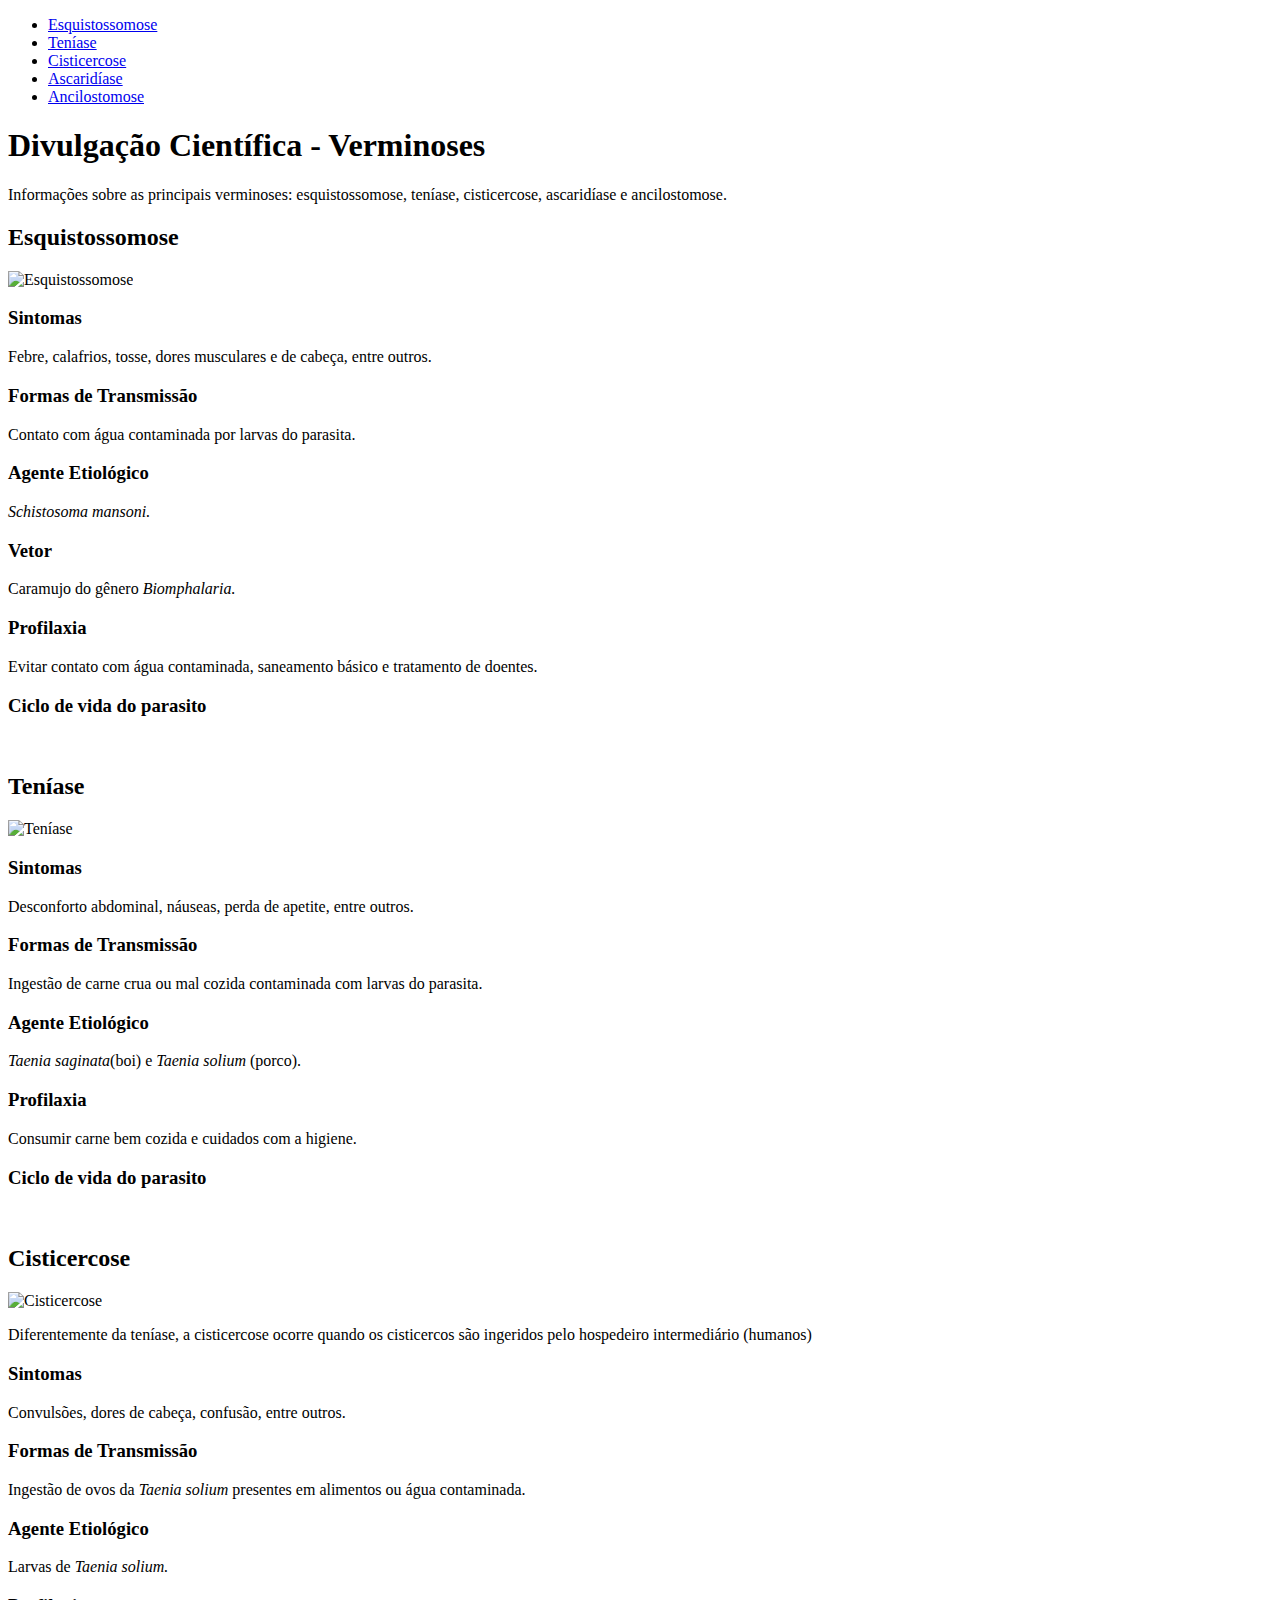
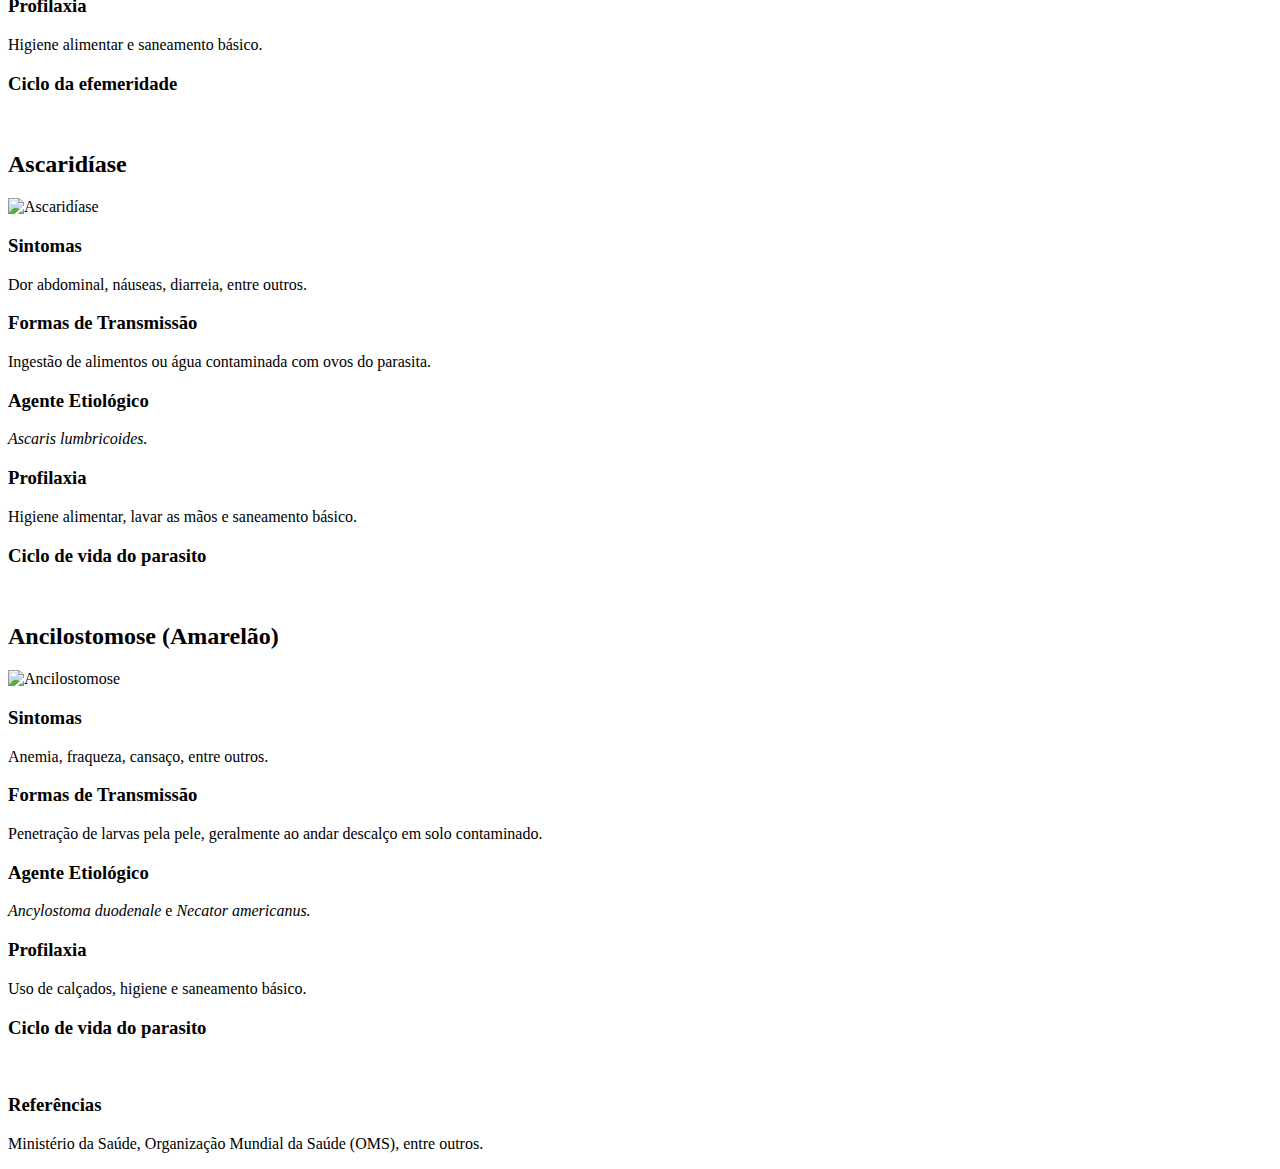
==== index.html @ bf527a82 "Add files via upload" ====
<!DOCTYPE html>
<html lang="pt-BR">
<head>
    <meta charset="UTF-8">
    <meta name="viewport" content="width=device-width, initial-scale=1.0">
    <title>Divulgação Científica - Verminoses</title>
    <link rel="stylesheet" href="style.css">
</head>
<body>
    <header>
        <nav>
            <ul>
                <li><a href="#esquistossomose">Esquistossomose</a></li>
                <li><a href="#teniase">Teníase</a></li>
                <li><a href="#cisticercose">Cisticercose</a></li>
                <li><a href="#ascaridiase">Ascaridíase</a></li>
                <li><a href="#ancilostomose">Ancilostomose</a></li>
            </ul>
        </nav>
        <h1>Divulgação Científica - Verminoses</h1>
        <p>Informações sobre as principais verminoses: esquistossomose, teníase, cisticercose, ascaridíase e ancilostomose.</p>
    </header>
    <main>
        <section id="esquistossomose">
            <h2>Esquistossomose</h2>
            <img src="brasil-saude-1708505506.jpeg" alt="Esquistossomose">
            <h3>Sintomas</h3>
            <p>Febre, calafrios, tosse, dores musculares e de cabeça, entre outros.</p>
            <h3>Formas de Transmissão</h3>
            <p>Contato com água contaminada por larvas do parasita.</p>
            <h3>Agente Etiológico</h3>
            <p><i>Schistosoma mansoni.</i> </p>
            <h3>Vetor</h3>
            <p>Caramujo do gênero <i>Biomphalaria.</i></p>
            <h3>Profilaxia</h3>
            <p>Evitar contato com água contaminada, saneamento básico e tratamento de doentes.</p>
            <h3>Ciclo de vida do parasito</h3>            
            <img src="1.jpg" alt="">
        </section>

        <section id="teniase">
            <h2>Teníase</h2>
            <img src="tenia.webp" alt="Teníase">
            <h3>Sintomas</h3>
            <p>Desconforto abdominal, náuseas, perda de apetite, entre outros.</p>
            <h3>Formas de Transmissão</h3>
            <p>Ingestão de carne crua ou mal cozida contaminada com larvas do parasita.</p>
            <h3>Agente Etiológico</h3>
            <p><i>Taenia saginata</i>(boi) e <i>Taenia solium</i> (porco).</p>
            <h3>Profilaxia</h3>
            <p>Consumir carne bem cozida e cuidados com a higiene.</p>
            <h3>Ciclo de vida do parasito</h3>            
            <img src="teniase_435_l.webp" alt="">
        </section>

        <section id="cisticercose">
            <h2>Cisticercose</h2>
            <img src="Cisticercose-aumentam-os-casos-da-doenca-no-Brasil.webp" alt="Cisticercose">
            <p>Diferentemente da teníase, a cisticercose ocorre quando os cisticercos são ingeridos pelo hospedeiro intermediário (humanos)</p>
            <h3>Sintomas</h3>
            <p>Convulsões, dores de cabeça, confusão, entre outros.</p>
            <h3>Formas de Transmissão</h3>
            <p>Ingestão de ovos da <i>Taenia solium</i> presentes em alimentos ou água contaminada.</p>
            <h3>Agente Etiológico</h3>
            <p>Larvas de <i>Taenia solium.</i></p>
            <h3>Profilaxia</h3>
            <p>Higiene alimentar e saneamento básico.</p>
            <h3>Ciclo da efemeridade</h3>            
            <img src="neurocisticercose-1200x900-cropped.webp" alt="">
        </section>

        <section id="ascaridiase">
            <h2>Ascaridíase</h2>
            <img src="ascaris.jpg" alt="Ascaridíase">
            <h3>Sintomas</h3>
            <p>Dor abdominal, náuseas, diarreia, entre outros.</p>
            <h3>Formas de Transmissão</h3>
            <p>Ingestão de alimentos ou água contaminada com ovos do parasita.</p>
            <h3>Agente Etiológico</h3>
            <p><i>Ascaris lumbricoides.</i></p>
            <h3>Profilaxia</h3>
            <p>Higiene alimentar, lavar as mãos e saneamento básico.</p>
            <h3>Ciclo de vida do parasito</h3>
            <img src="Ciclo-do-ascaris-lumbricoides.webp" alt="">
        </section>

        <section id="ancilostomose">
            <h2>Ancilostomose (Amarelão)</h2>
            <img src="ancilostomiase.webp" alt="Ancilostomose">
            <h3>Sintomas</h3>
            <p>Anemia, fraqueza, cansaço, entre outros.</p>
            <h3>Formas de Transmissão</h3>
            <p>Penetração de larvas pela pele, geralmente ao andar descalço em solo contaminado.</p>
            <h3>Agente Etiológico</h3>
            <p><i>Ancylostoma duodenale</i> e <i>Necator americanus.</i></p>
            <h3>Profilaxia</h3>
            <p>Uso de calçados, higiene e saneamento básico.</p>
            <h3>Ciclo de vida do parasito</h3>
            <img src="amarelc3a3o.jpg" alt="">
        </section>
    </main>
    <footer>
        <h3>Referências</h3>
        <p>Ministério da Saúde, Organização Mundial da Saúde (OMS), entre outros.</p>
    </footer>
</body>
</html>
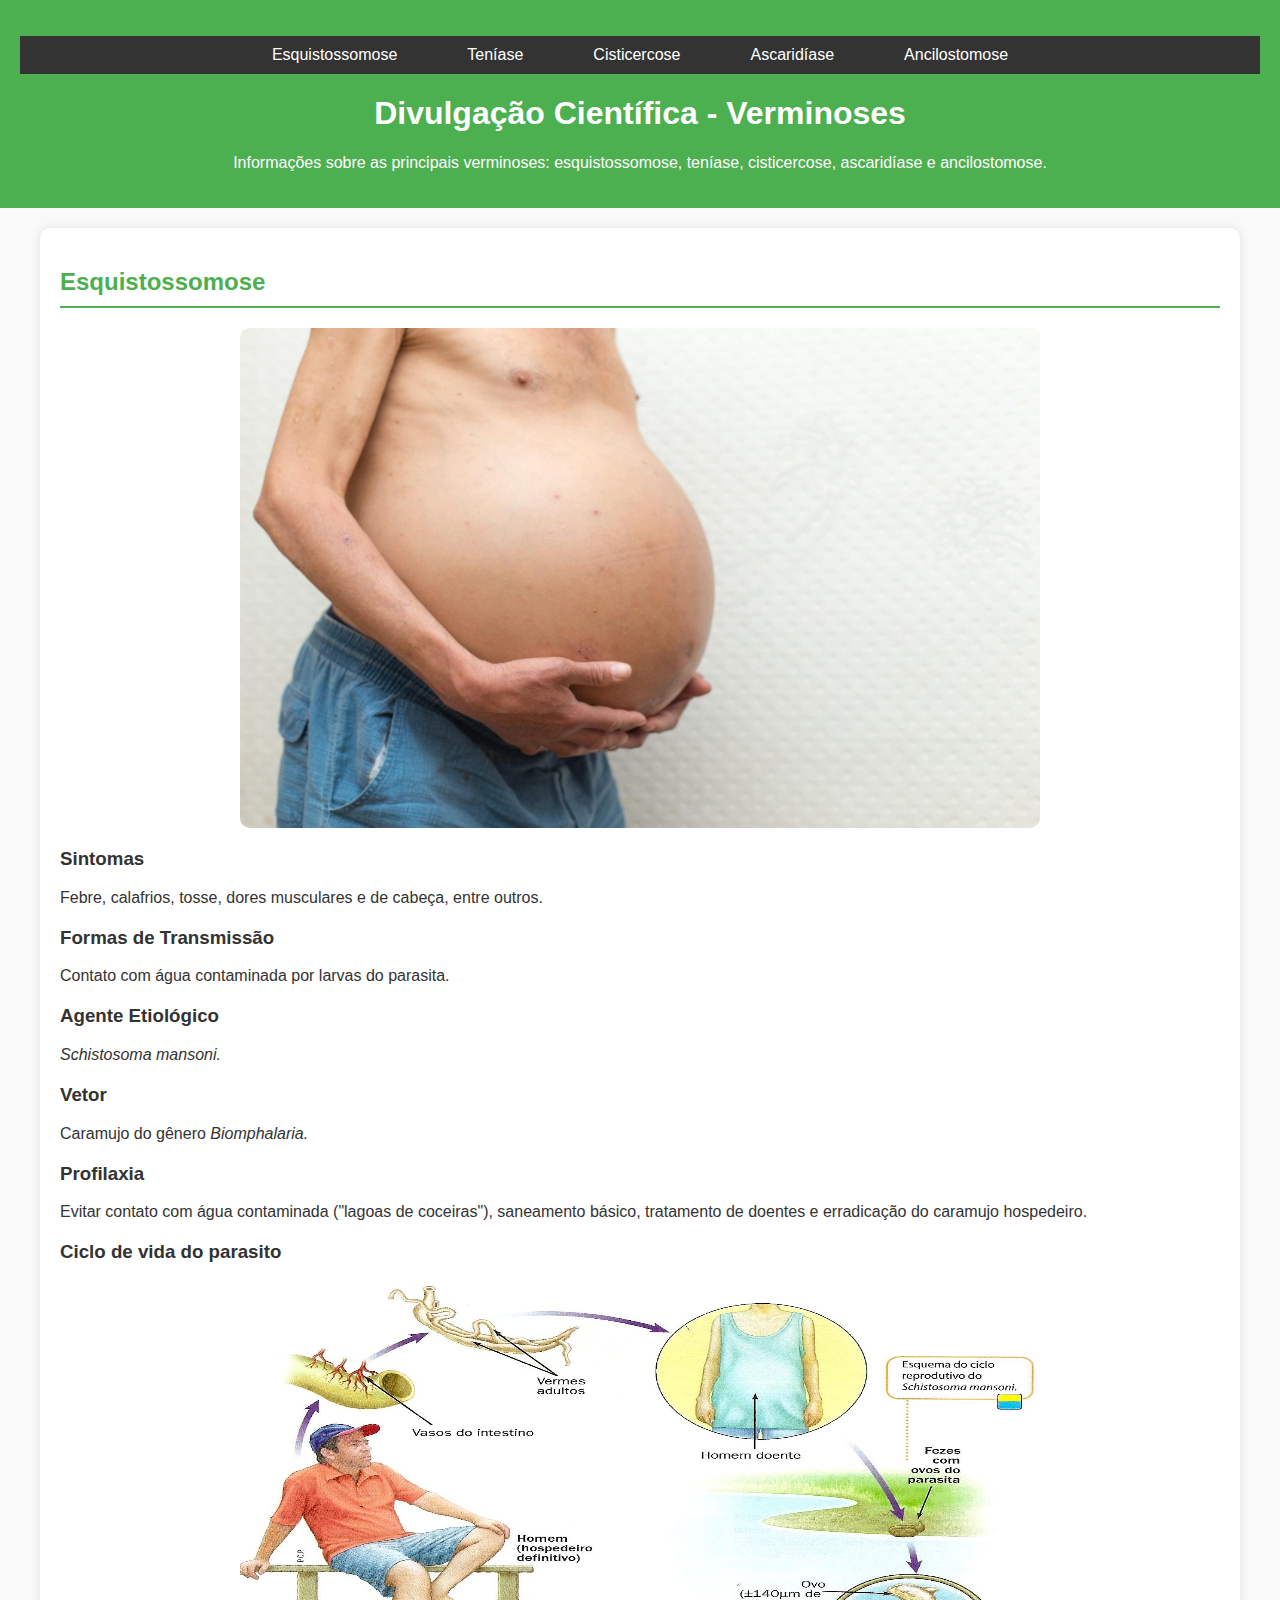
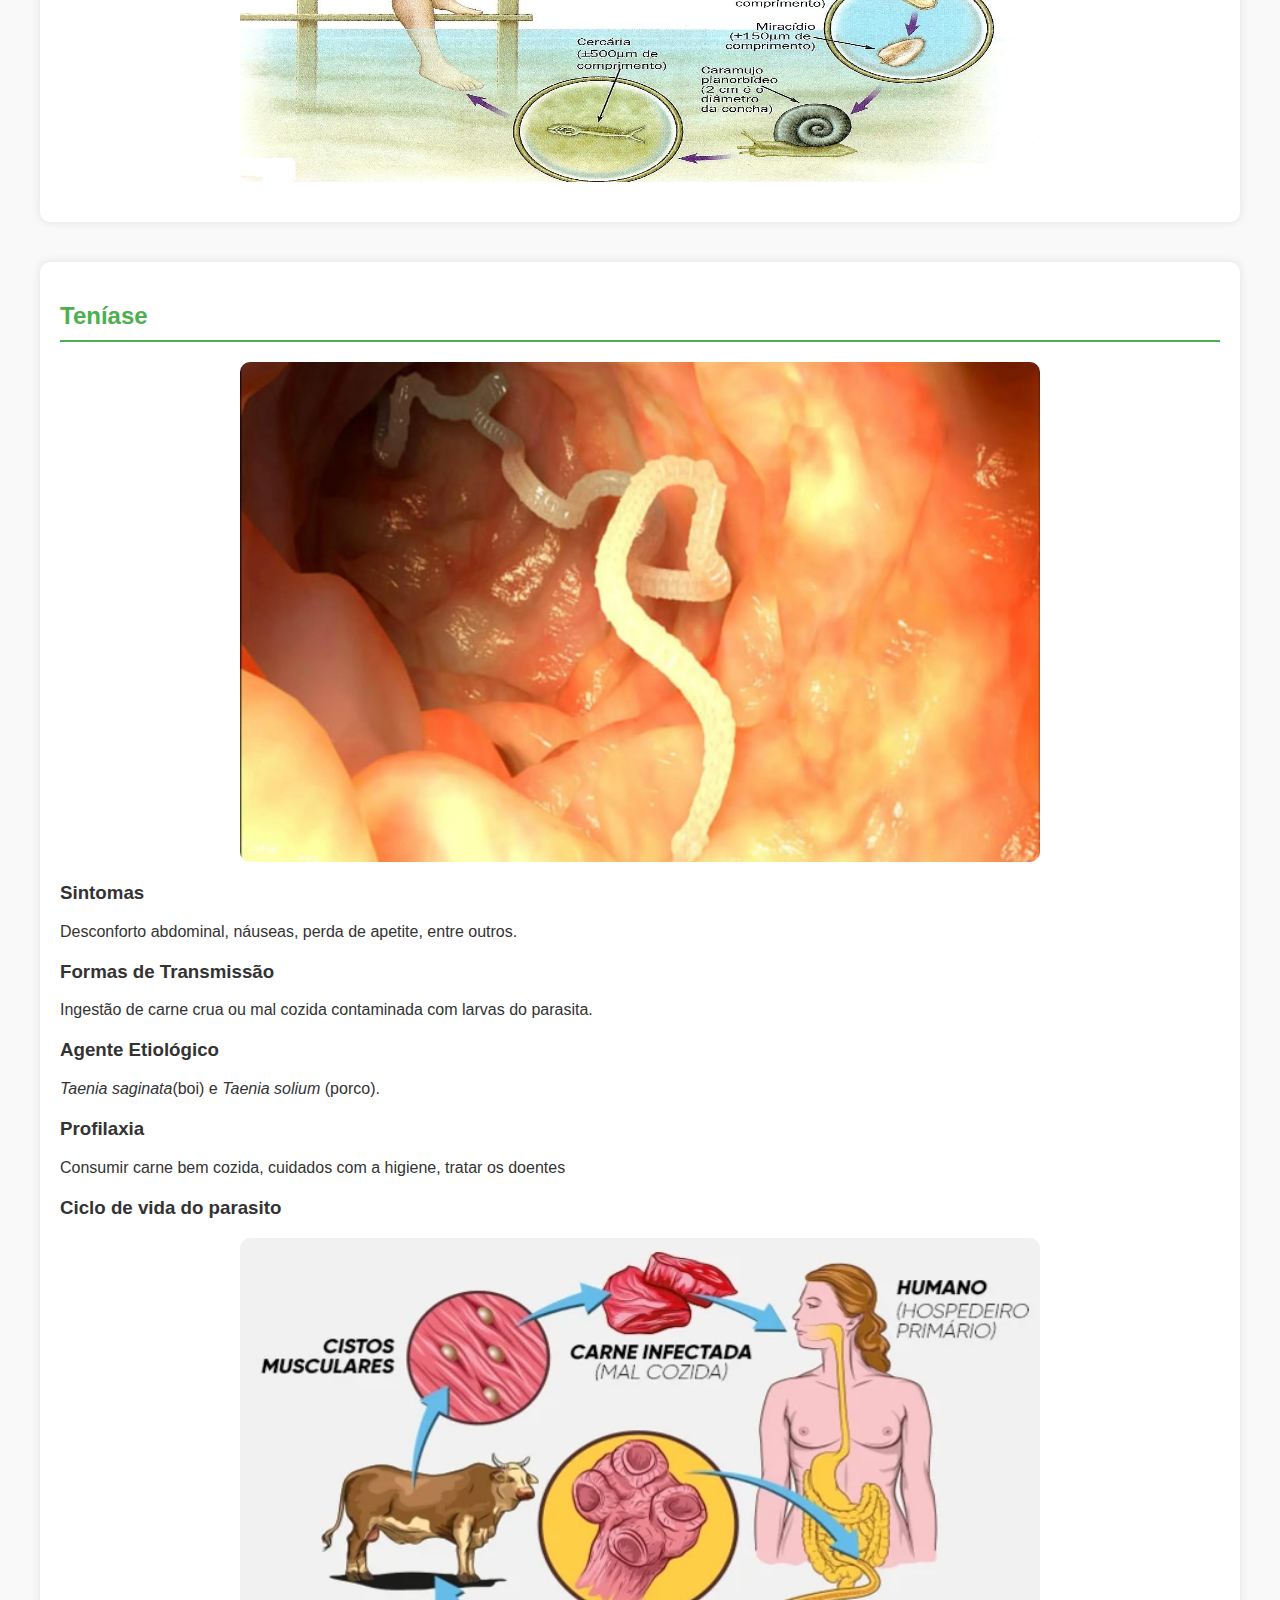
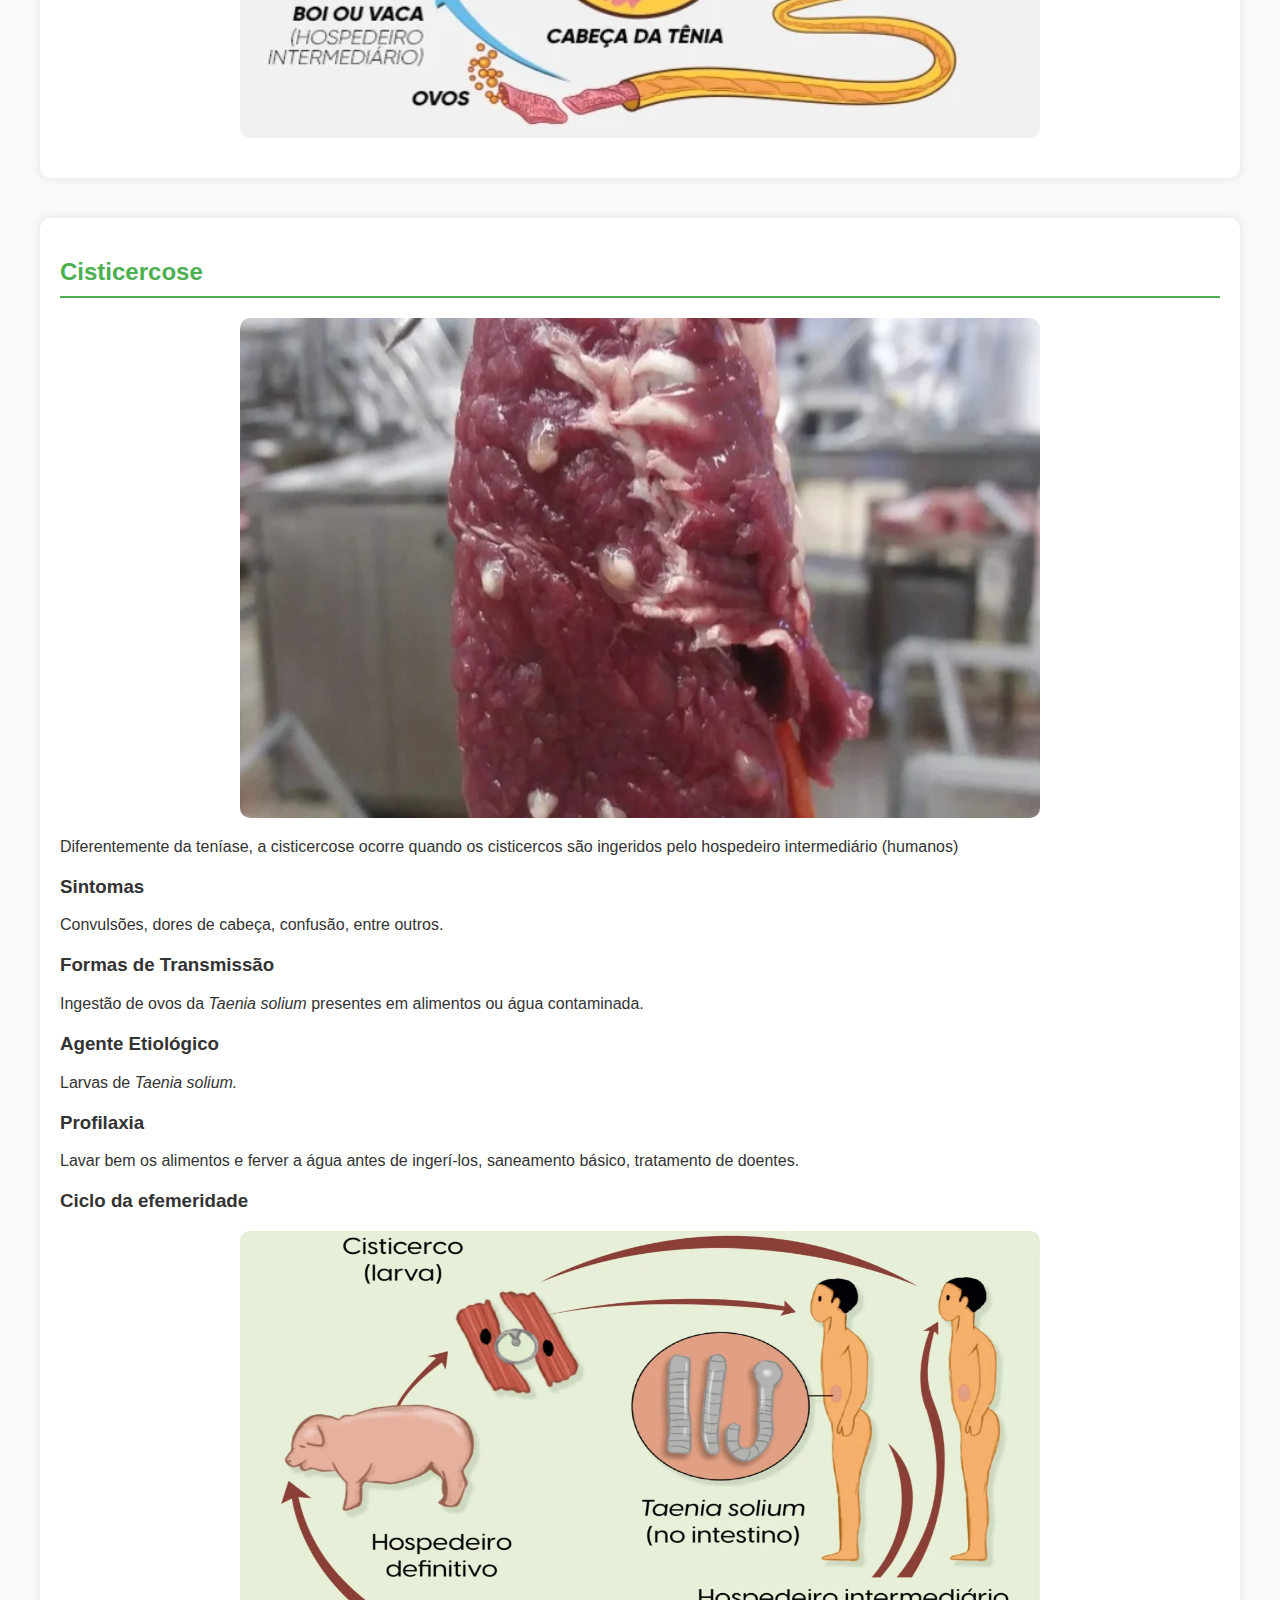
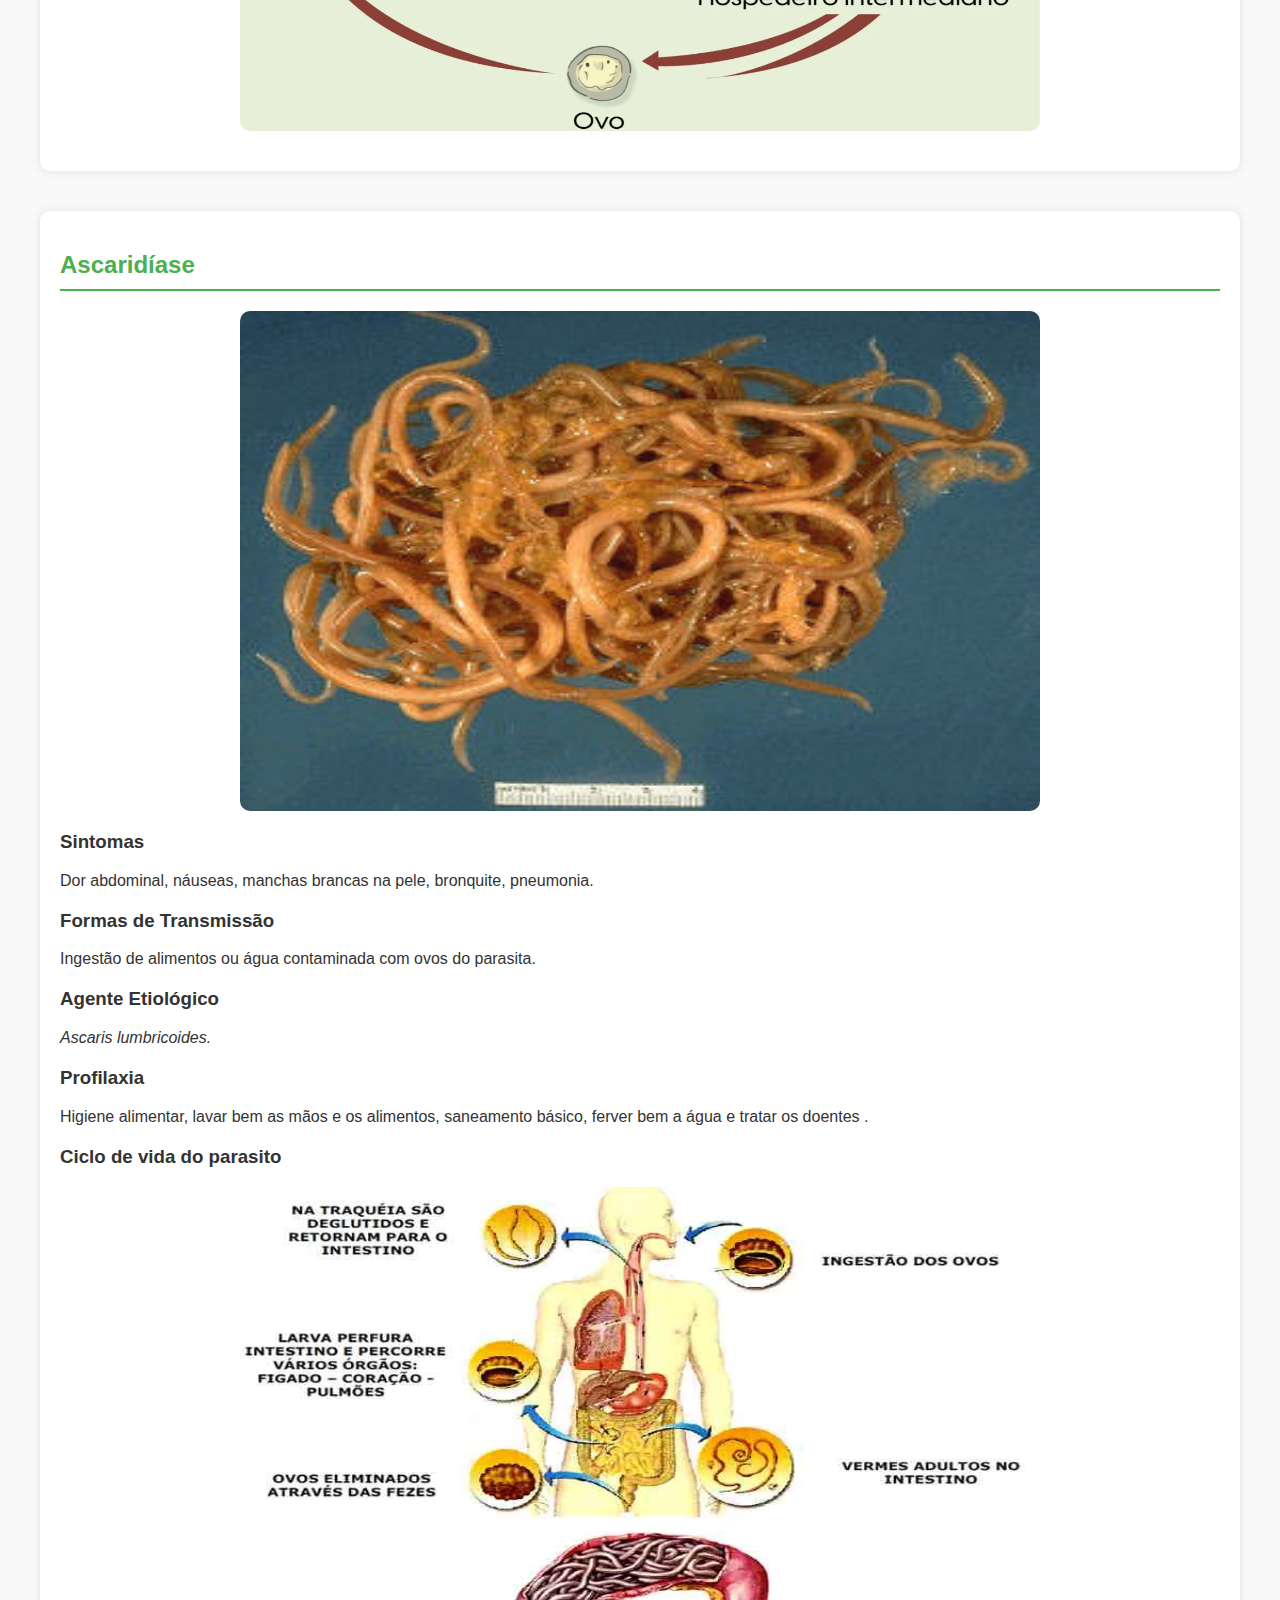
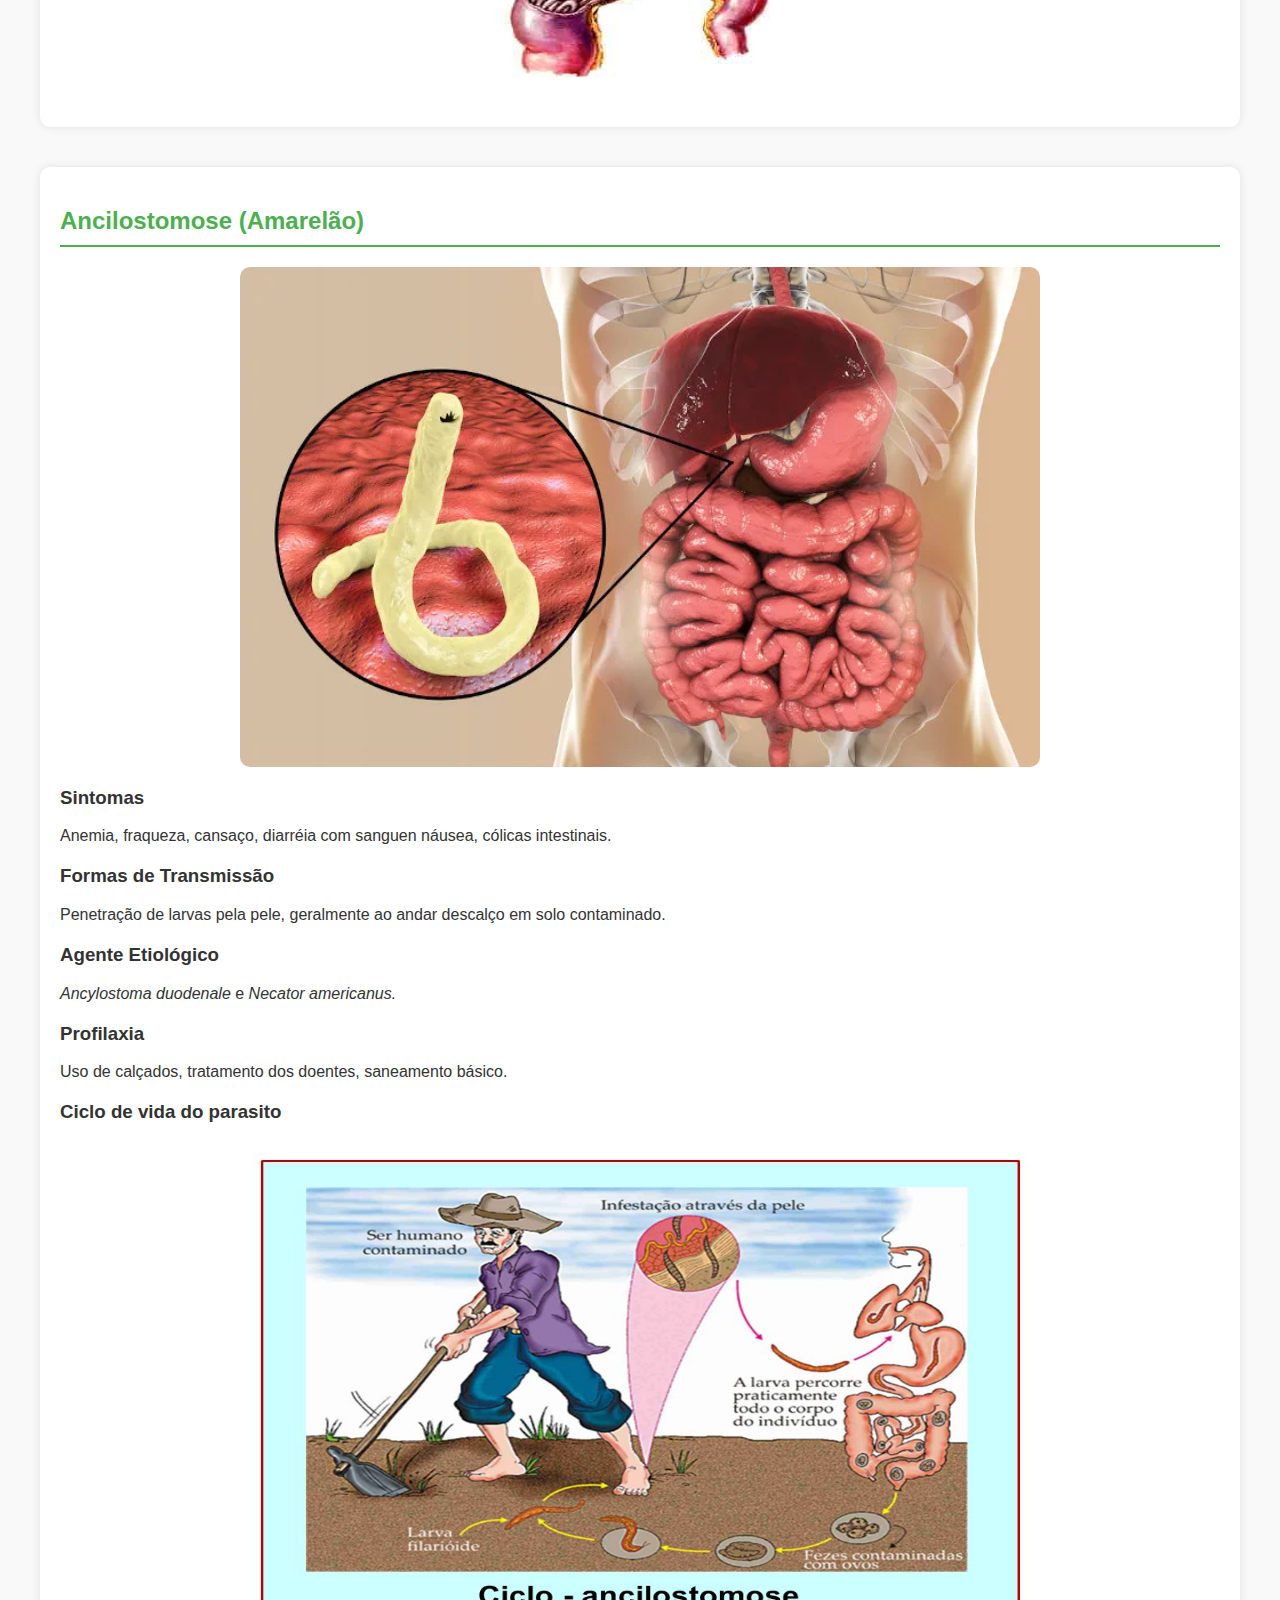
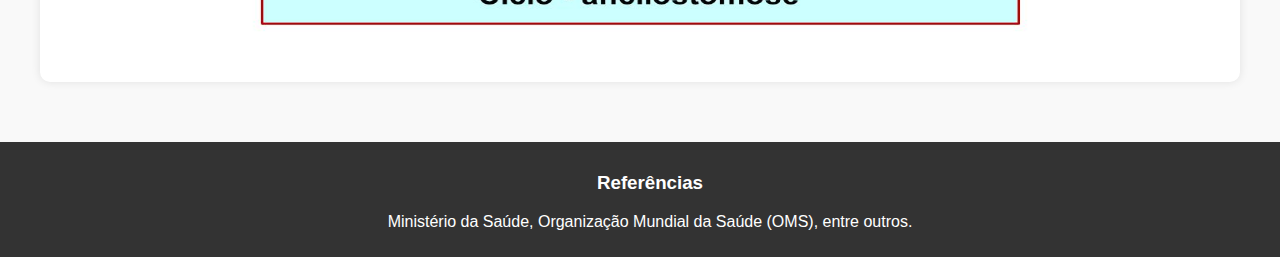
==== commit 7a427557: "Add files via upload" ====
--- a/index.html
+++ b/index.html
@@ -33,7 +33,7 @@
             <h3>Vetor</h3>
             <p>Caramujo do gênero <i>Biomphalaria.</i></p>
             <h3>Profilaxia</h3>
-            <p>Evitar contato com água contaminada, saneamento básico e tratamento de doentes.</p>
+            <p>Evitar contato com água contaminada ("lagoas de coceiras"), saneamento básico, tratamento de doentes e erradicação do caramujo hospedeiro.</p>
             <h3>Ciclo de vida do parasito</h3>            
             <img src="1.jpg" alt="">
         </section>
@@ -48,7 +48,7 @@
             <h3>Agente Etiológico</h3>
             <p><i>Taenia saginata</i>(boi) e <i>Taenia solium</i> (porco).</p>
             <h3>Profilaxia</h3>
-            <p>Consumir carne bem cozida e cuidados com a higiene.</p>
+            <p>Consumir carne bem cozida, cuidados com a higiene, tratar os doentes</p>
             <h3>Ciclo de vida do parasito</h3>            
             <img src="teniase_435_l.webp" alt="">
         </section>
@@ -64,7 +64,7 @@
             <h3>Agente Etiológico</h3>
             <p>Larvas de <i>Taenia solium.</i></p>
             <h3>Profilaxia</h3>
-            <p>Higiene alimentar e saneamento básico.</p>
+            <p>Lavar bem os alimentos e ferver a água antes de ingerí-los, saneamento básico, tratamento de doentes.</p>
             <h3>Ciclo da efemeridade</h3>            
             <img src="neurocisticercose-1200x900-cropped.webp" alt="">
         </section>
@@ -73,13 +73,13 @@
             <h2>Ascaridíase</h2>
             <img src="ascaris.jpg" alt="Ascaridíase">
             <h3>Sintomas</h3>
-            <p>Dor abdominal, náuseas, diarreia, entre outros.</p>
+            <p>Dor abdominal, náuseas, manchas brancas na pele, bronquite, pneumonia.</p>
             <h3>Formas de Transmissão</h3>
             <p>Ingestão de alimentos ou água contaminada com ovos do parasita.</p>
             <h3>Agente Etiológico</h3>
             <p><i>Ascaris lumbricoides.</i></p>
             <h3>Profilaxia</h3>
-            <p>Higiene alimentar, lavar as mãos e saneamento básico.</p>
+            <p>Higiene alimentar, lavar bem as mãos e os alimentos, saneamento básico, ferver bem a água e tratar os doentes .</p>
             <h3>Ciclo de vida do parasito</h3>
             <img src="Ciclo-do-ascaris-lumbricoides.webp" alt="">
         </section>
@@ -88,13 +88,13 @@
             <h2>Ancilostomose (Amarelão)</h2>
             <img src="ancilostomiase.webp" alt="Ancilostomose">
             <h3>Sintomas</h3>
-            <p>Anemia, fraqueza, cansaço, entre outros.</p>
+            <p>Anemia, fraqueza, cansaço, diarréia com sanguen náusea, cólicas intestinais.</p>
             <h3>Formas de Transmissão</h3>
             <p>Penetração de larvas pela pele, geralmente ao andar descalço em solo contaminado.</p>
             <h3>Agente Etiológico</h3>
             <p><i>Ancylostoma duodenale</i> e <i>Necator americanus.</i></p>
             <h3>Profilaxia</h3>
-            <p>Uso de calçados, higiene e saneamento básico.</p>
+            <p>Uso de calçados, tratamento dos doentes, saneamento básico.</p>
             <h3>Ciclo de vida do parasito</h3>
             <img src="amarelc3a3o.jpg" alt="">
         </section>
--- a/style.css
+++ b/style.css
@@ -0,0 +1,104 @@
+body {
+    font-family: 'Helvetica Neue', sans-serif;
+    margin: 0;
+    padding: 0;
+    background-color: #f9f9f9;
+    color: #333;
+}
+
+header {
+    background-color: #4CAF50;
+    color: white;
+    padding: 20px;
+    text-align: center;
+}
+
+nav ul {
+    list-style-type: none;
+    padding: 0;
+    display: flex;
+    justify-content: center;
+    background-color: #333;
+}
+
+nav ul li {
+    margin: 0 15px;
+}
+
+nav ul li a {
+    color: white;
+    text-decoration: none;
+    padding: 10px 20px;
+    display: block;
+}
+
+nav ul li a:hover {
+    background-color: #4CAF50;
+    border-radius: 5px;
+}
+
+main {
+    padding: 20px;
+    max-width: 1200px;
+    margin: 0 auto;
+}
+
+section {
+    margin-bottom: 40px;
+    background: white;
+    padding: 20px;
+    border-radius: 10px;
+    box-shadow: 0 0 10px rgba(0, 0, 0, 0.1);
+}
+
+h2 {
+    color: #4CAF50;
+    border-bottom: 2px solid #4CAF50;
+    padding-bottom: 10px;
+    margin-bottom: 20px;
+}
+
+h3 {
+    margin-top: 20px;
+}
+
+section img {
+    width: 800px;
+    height: 500px;
+    display: block;
+    margin: 0 auto 20px auto;
+    border-radius: 10px;
+}
+
+footer {
+    background-color: #333;
+    color: white;
+    text-align: center;
+    padding: 10px;
+    position: relative;
+    bottom: 0;
+    width: 100%;
+}
+
+@media (max-width: 768px) {
+    nav ul {
+        flex-direction: column;
+    }
+
+    nav ul li {
+        margin: 10px 0;
+    }
+
+    main {
+        padding: 10px;
+    }
+
+    section {
+        padding: 15px;
+    }
+
+    section img {
+        width: 100%;
+        height: auto;
+    }
+}
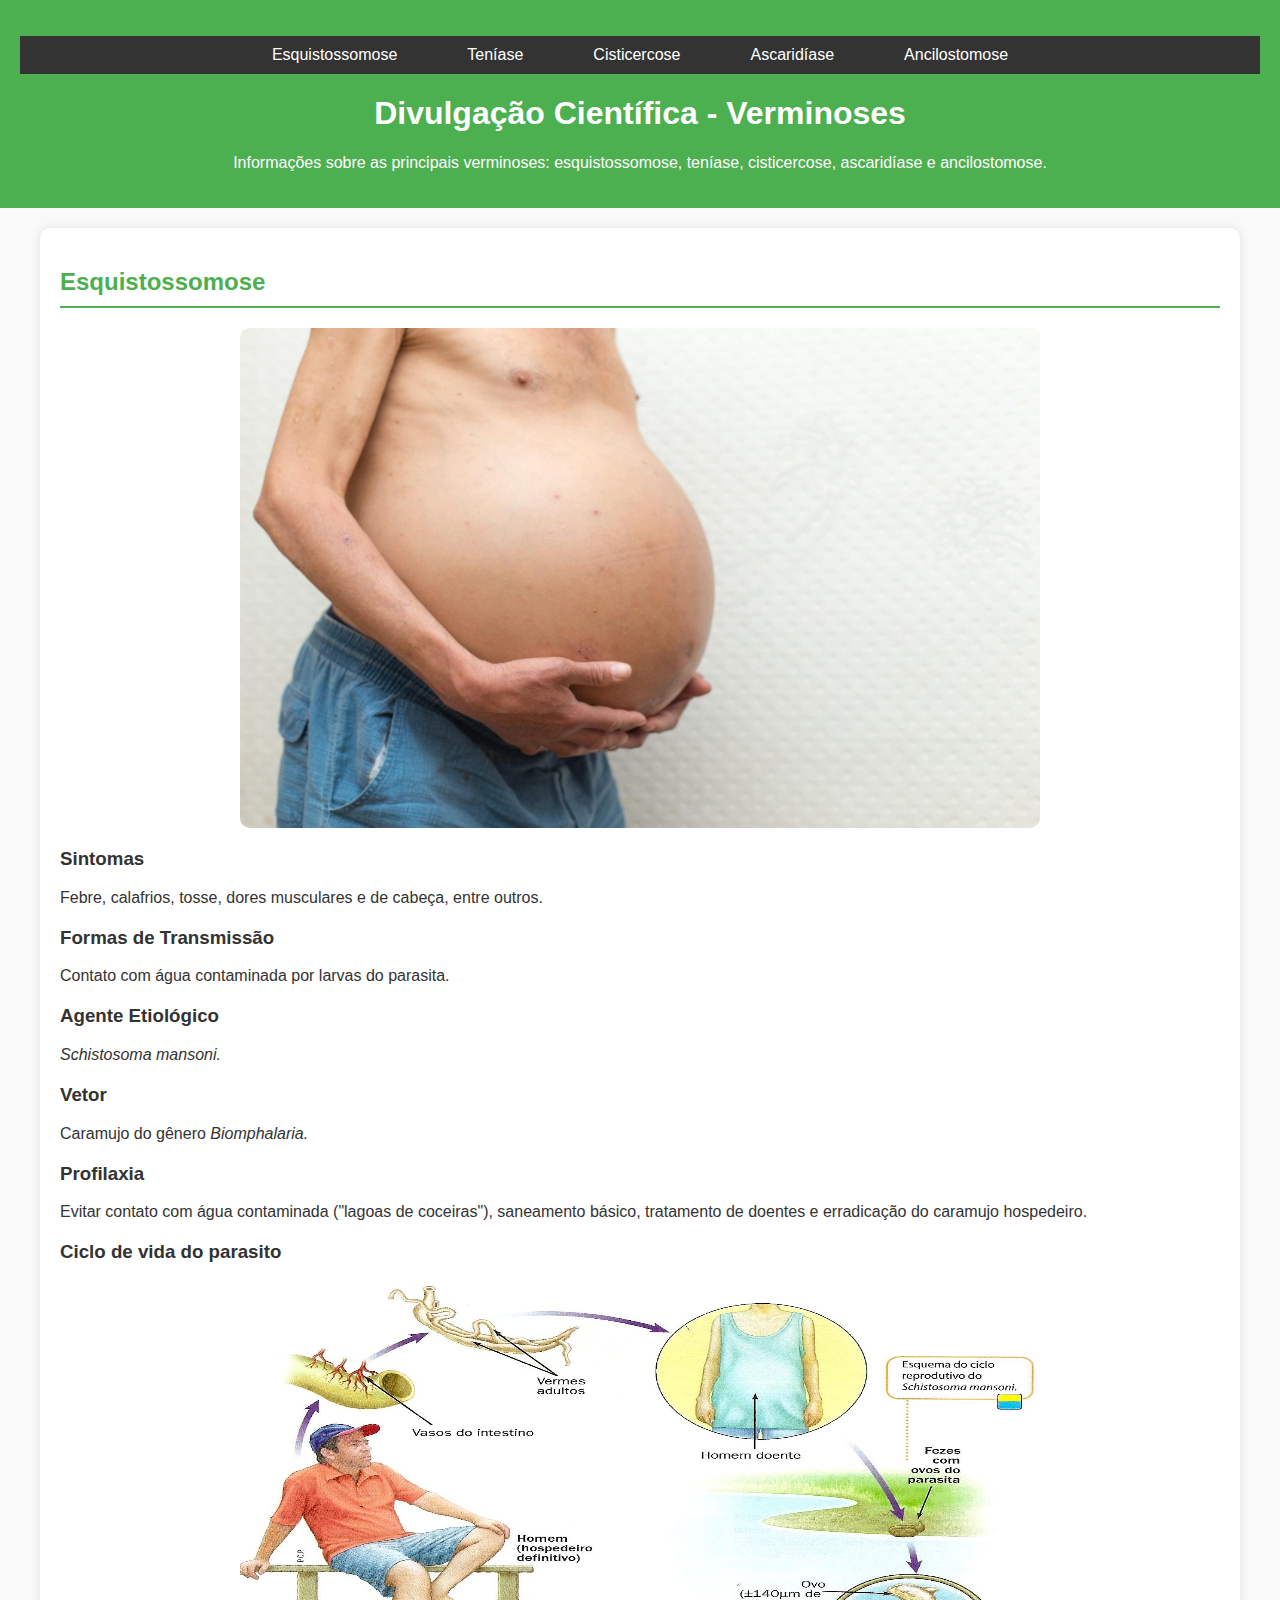
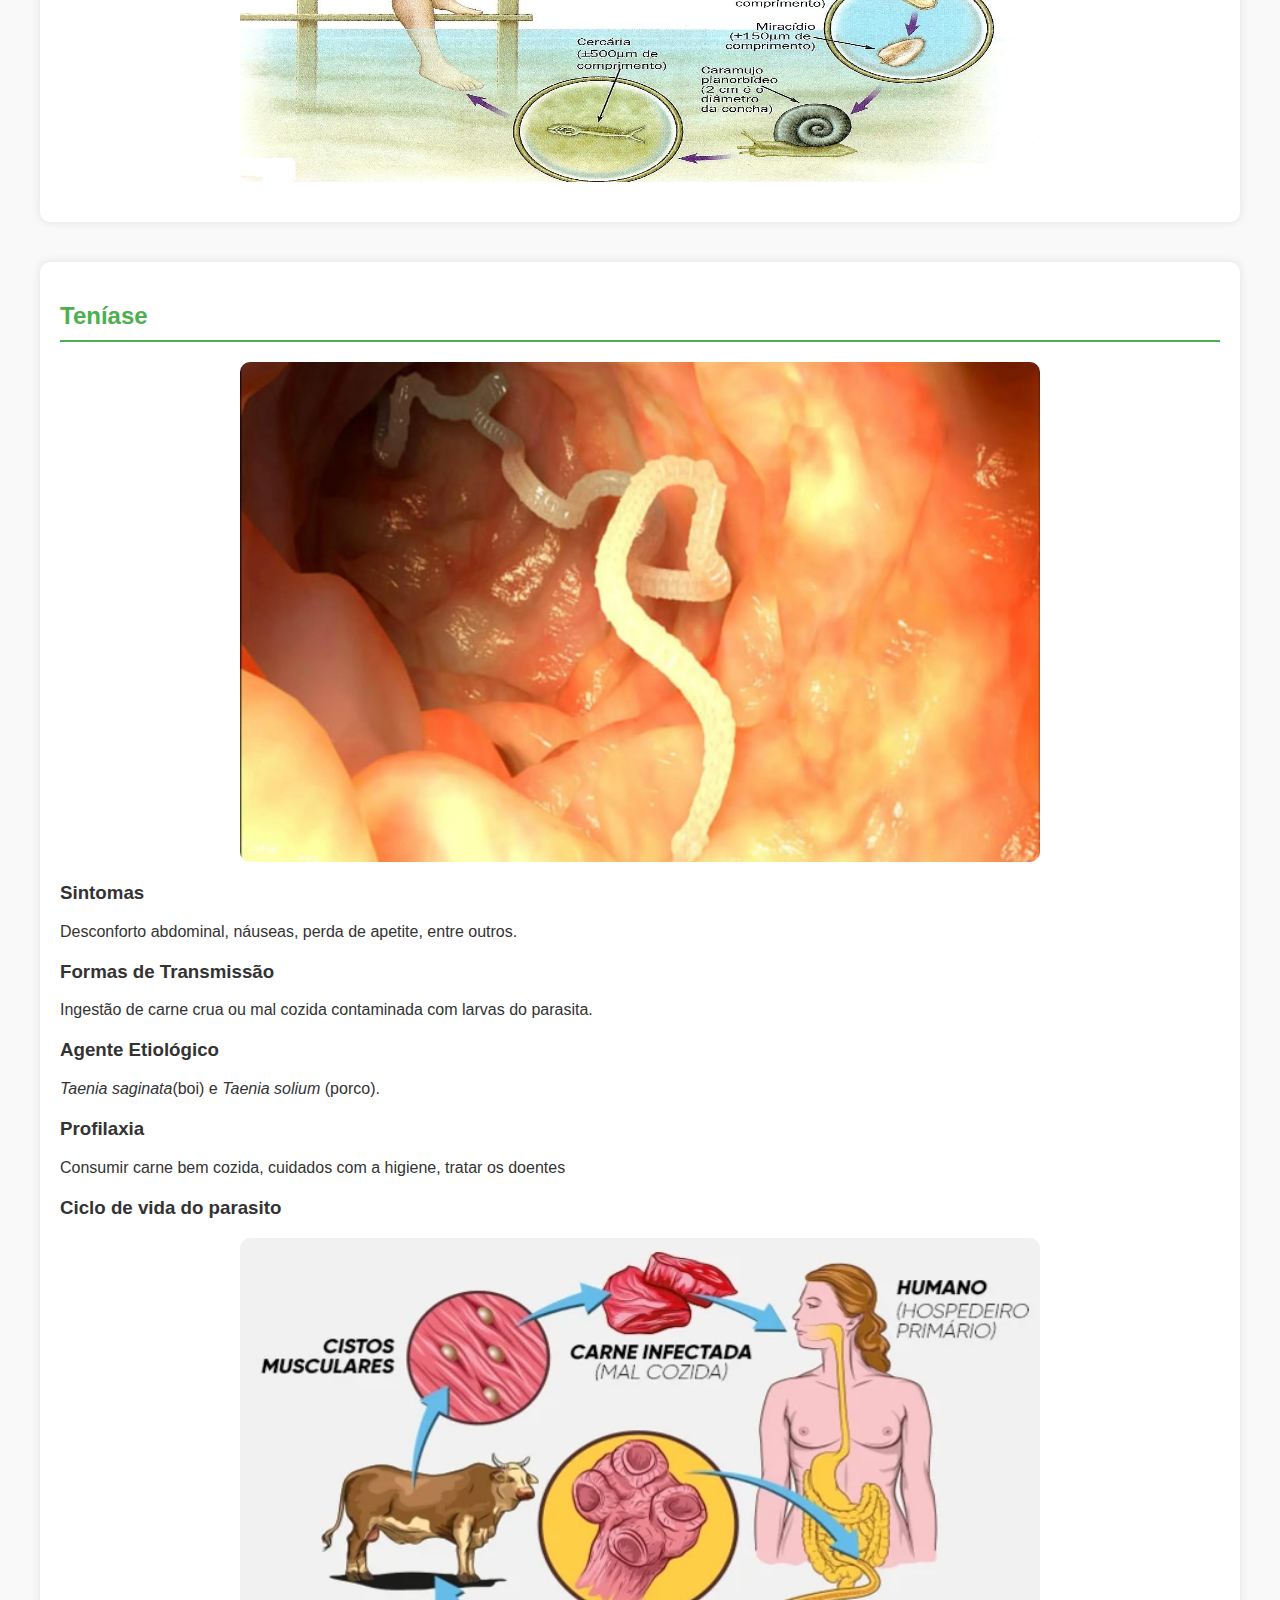
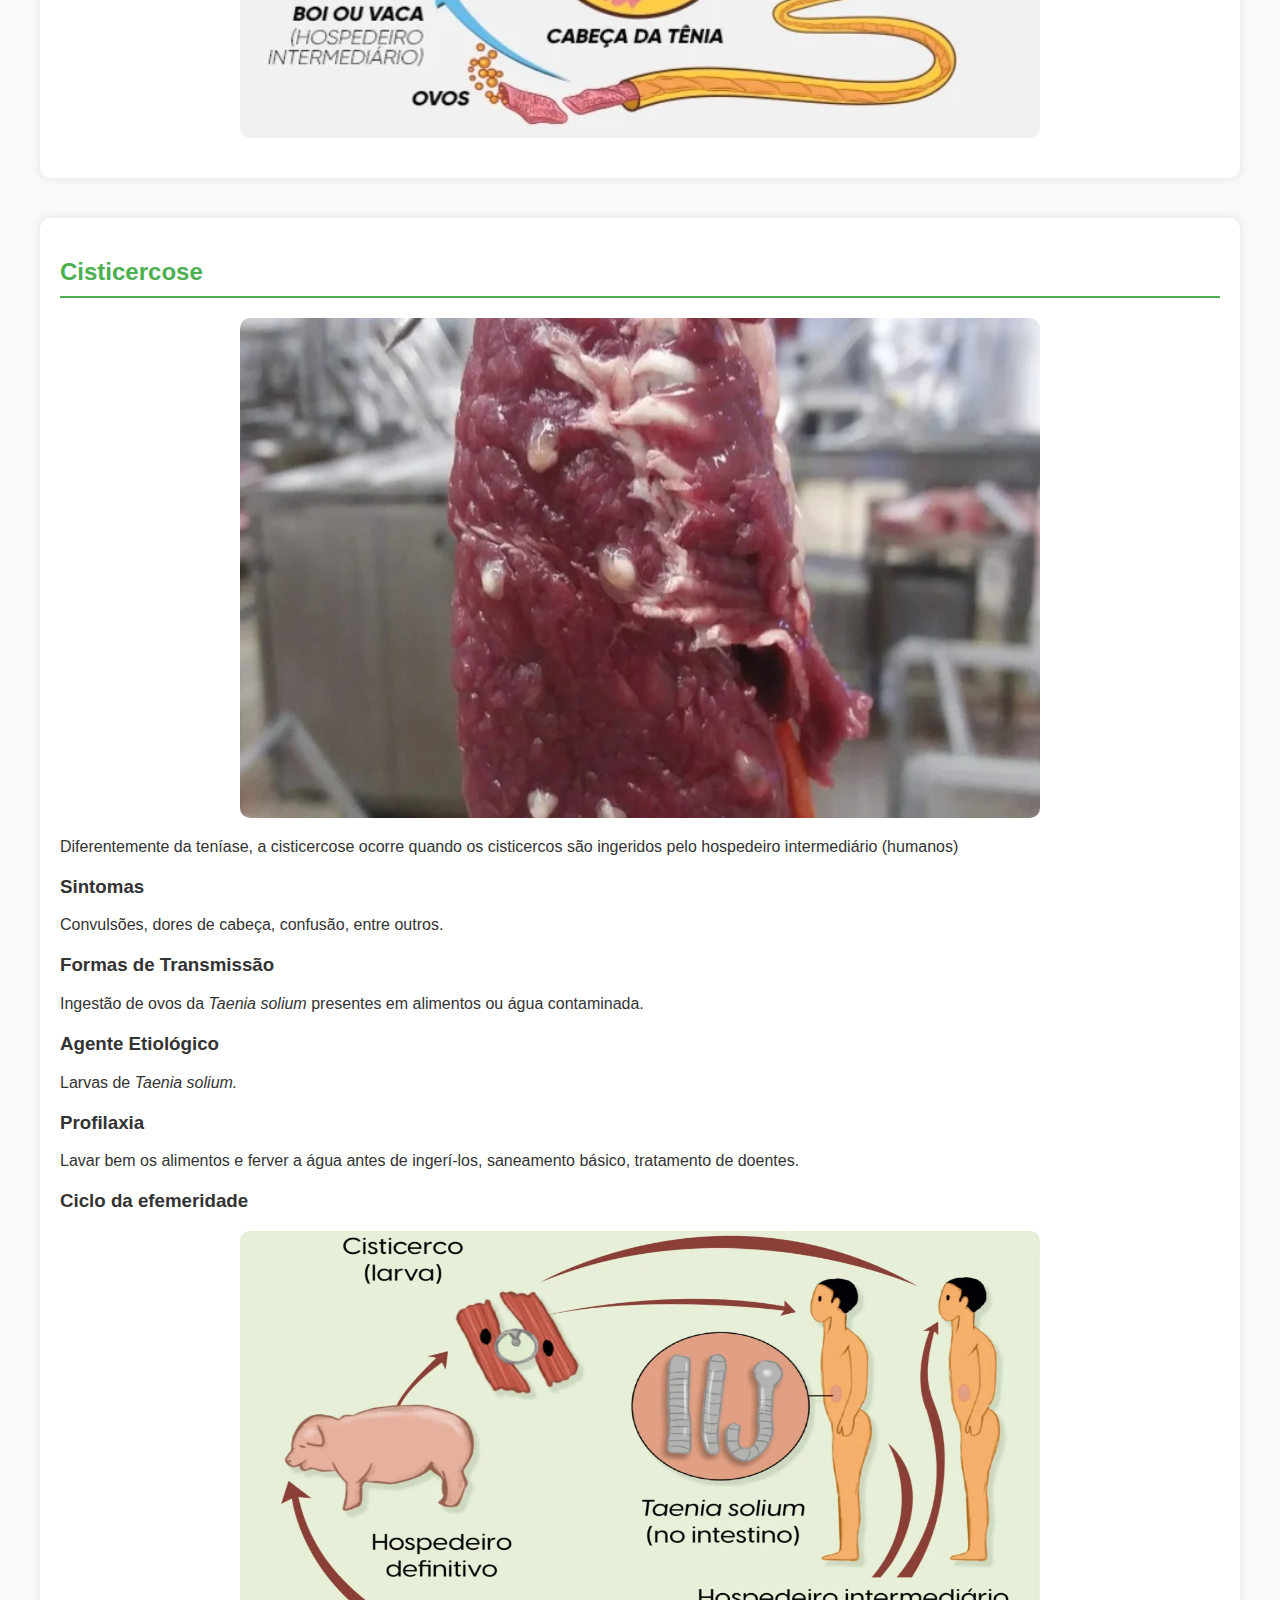
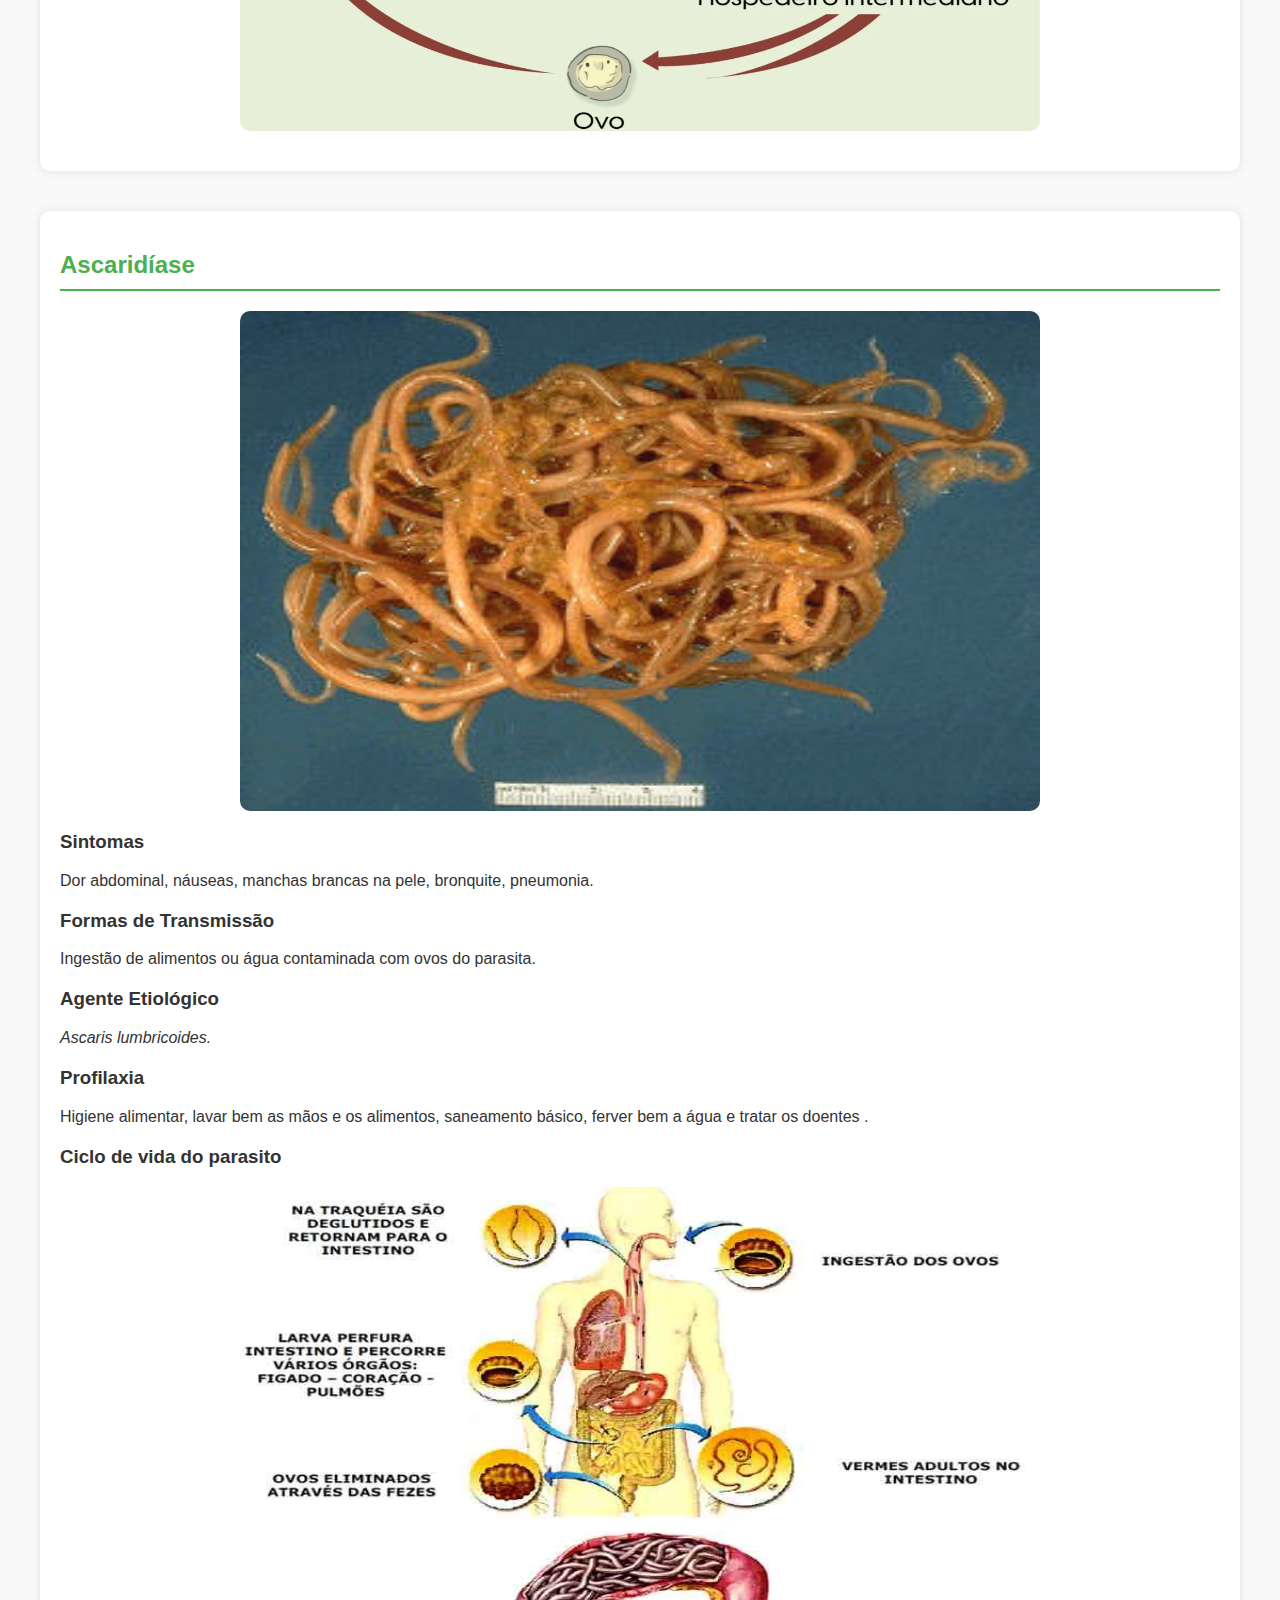
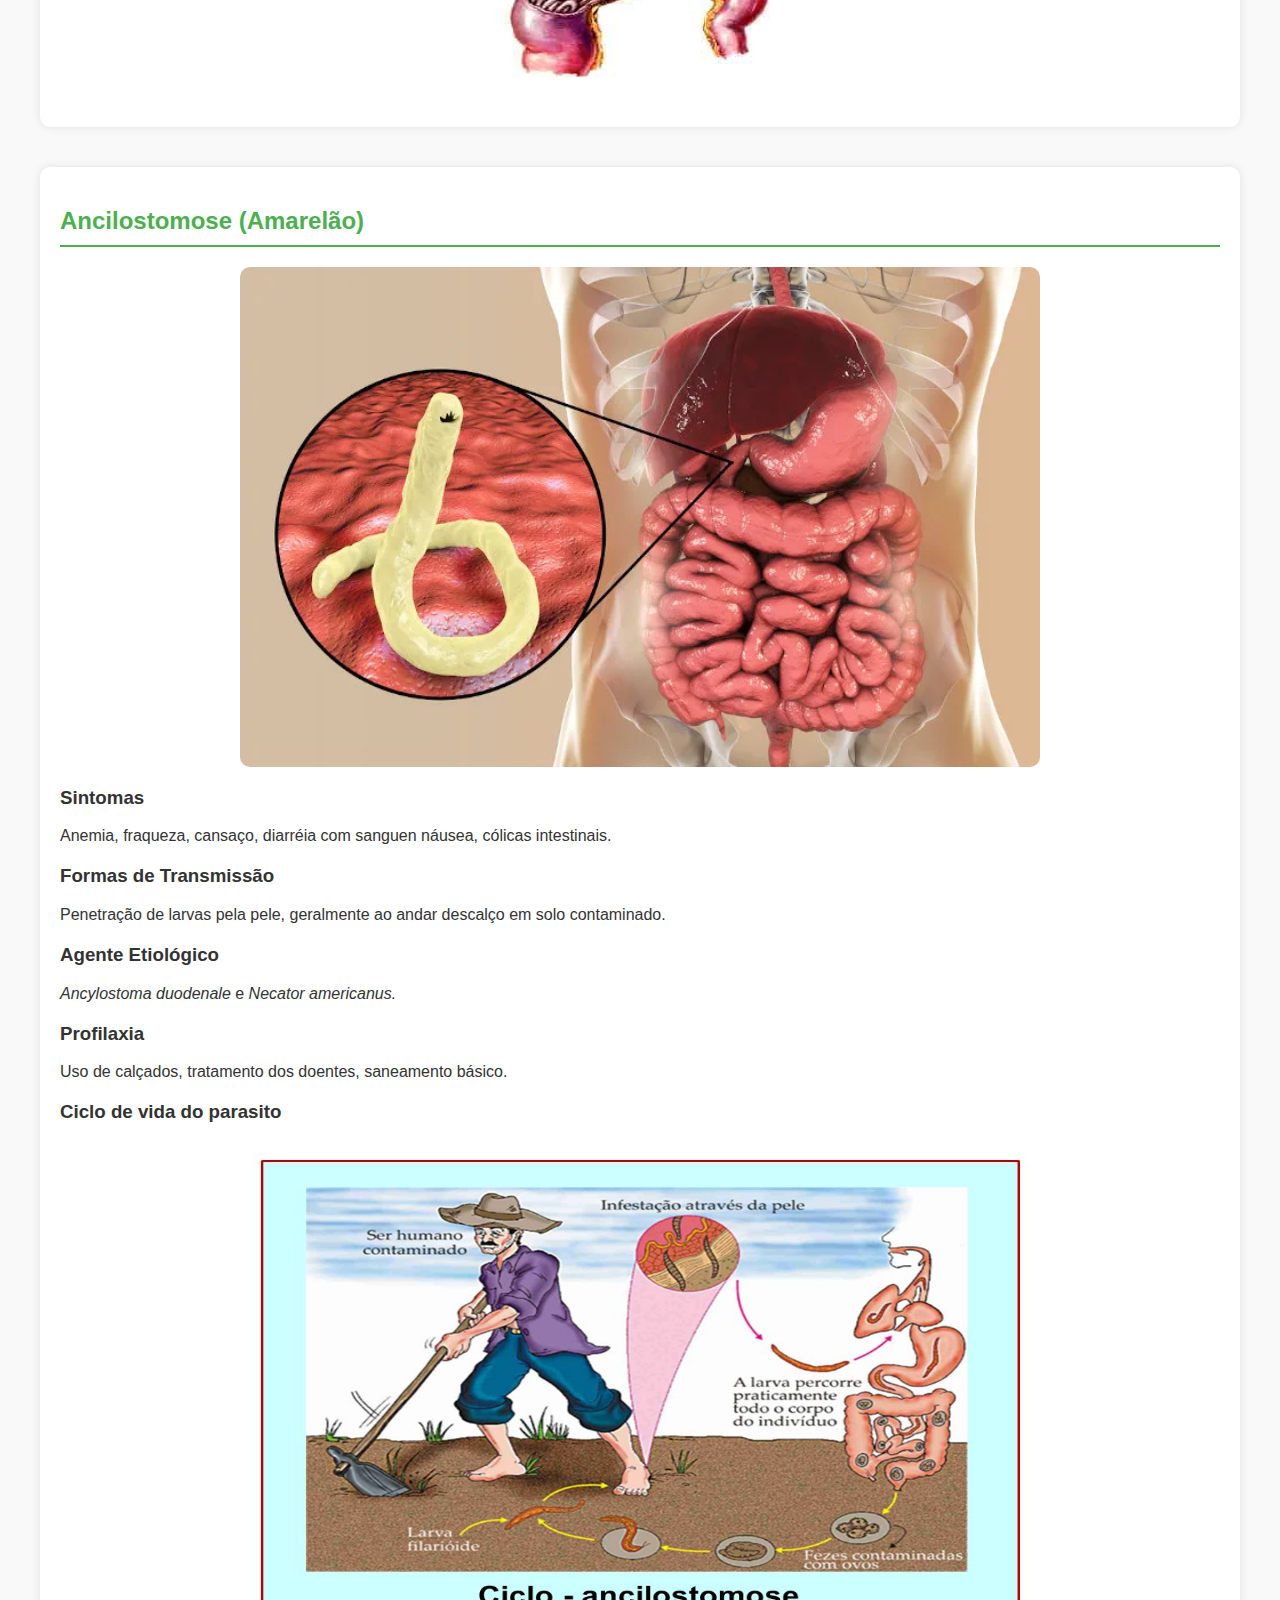
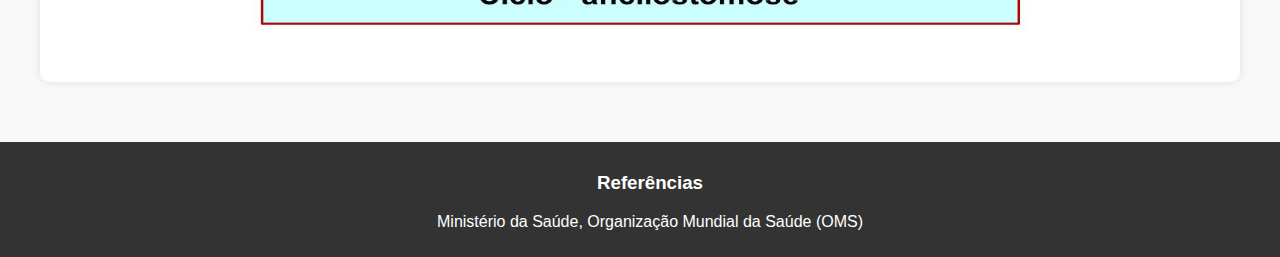
==== commit 89d52608: "Update index.html" ====
--- a/index.html
+++ b/index.html
@@ -101,7 +101,7 @@
     </main>
     <footer>
         <h3>Referências</h3>
-        <p>Ministério da Saúde, Organização Mundial da Saúde (OMS), entre outros.</p>
+        <p>Ministério da Saúde, Organização Mundial da Saúde (OMS)</p>
     </footer>
 </body>
 </html>
